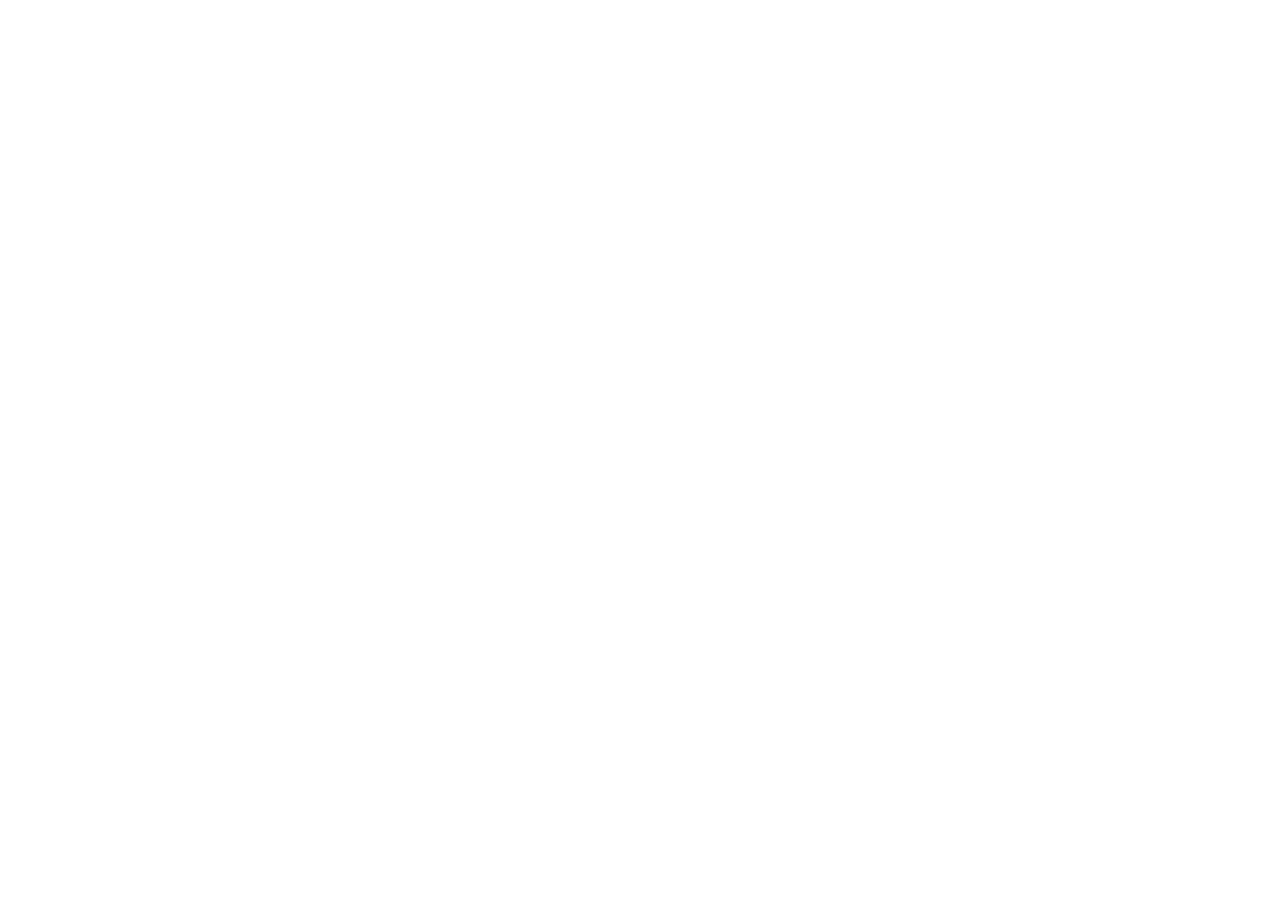
==== index.html @ d04f59fc "first" ====
<!DOCTYPE html>
<html lang="pt-BR">
<head>
    <meta charset="UTF-8">
    <meta http-equiv="X-UA-Compatible" content="IE=edge">
    <meta name="viewport" content="width=device-width, initial-scale=1.0">
    <title>Document</title>
</head>
<body>
    
</body>
</html>
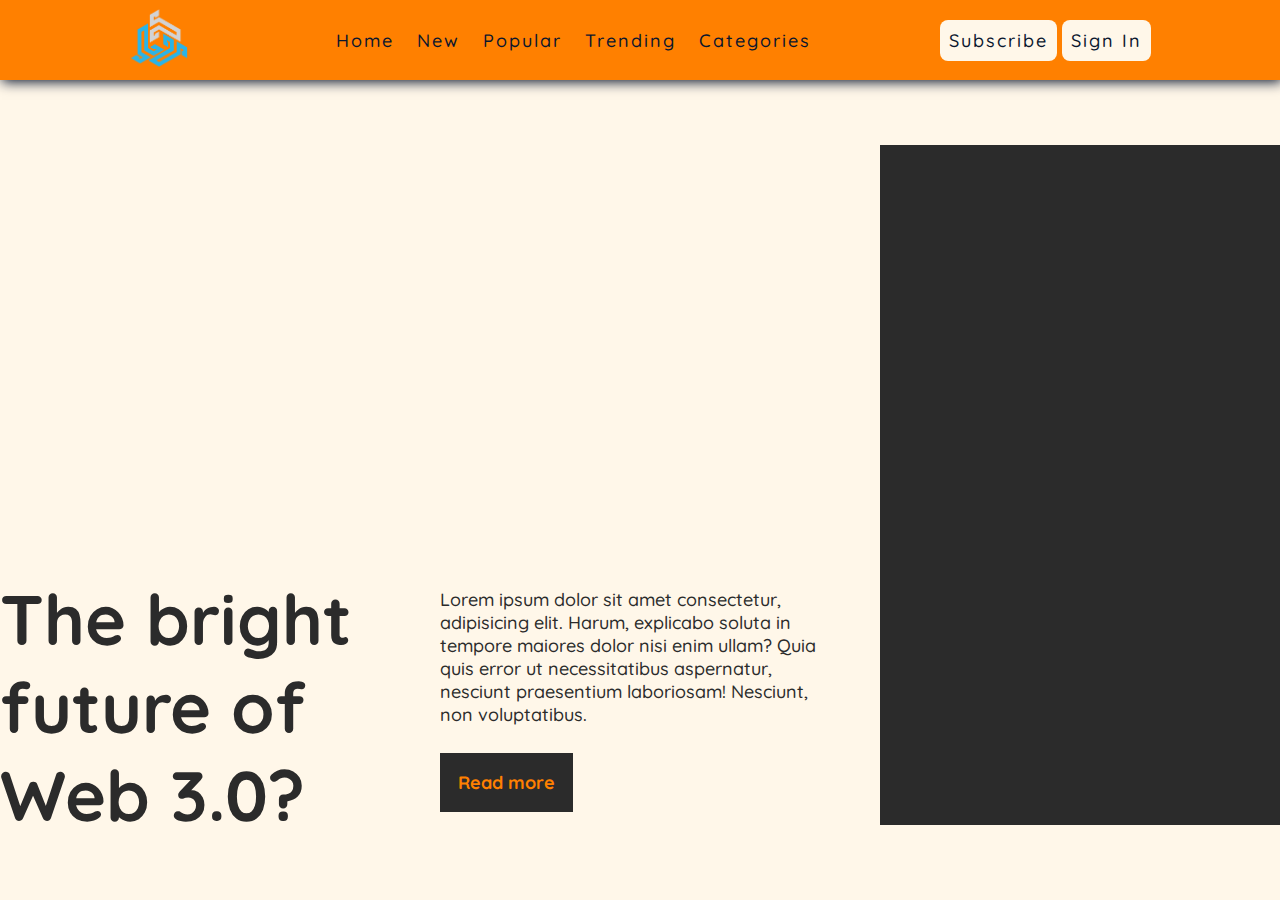
==== commit 26ca042b: "arrumando bug do body" ====
--- a/index.html
+++ b/index.html
@@ -4,9 +4,60 @@
     <meta charset="UTF-8">
     <meta http-equiv="X-UA-Compatible" content="IE=edge">
     <meta name="viewport" content="width=device-width, initial-scale=1.0">
-    <title>Document</title>
+
+    <link rel="stylesheet" href="https://cdn.jsdelivr.net/npm/swiper@8/swiper-bundle.min.css"/>
+    <link rel="preconnect" href="https://fonts.googleapis.com">
+    <link rel="preconnect" href="https://fonts.gstatic.com" crossorigin>
+    <link href="https://fonts.googleapis.com/css2?family=Quicksand:wght@300;400;500;700&display=swap" rel="stylesheet">
+    <link rel="stylesheet" href="assets/style.css">
+    <title>TechNews</title>
 </head>
 <body>
-    
+
+    <header>
+        <div class="navbar">
+            <div class="nav__logo">
+                <img src="assets/images/technewslogo.png" alt="logo principal">
+            </div>
+            <div class="nav__lista">
+                <a href="#">Home</a>
+                <a href="#">New</a>
+                <a href="#">Popular</a>
+                <a href="#">Trending</a>
+                <a href="#">Categories</a>
+            </div>
+
+            <div class="nav__buttons">
+                <a href="#">Subscribe</a>
+                <a href="#">Sign In</a>
+            </div>
+
+        </div>
+    </header>
+
+    <div class="news">
+
+        <div class="news__img">
+            <img src="assets/images/image-web-3-desktop.jpg" alt="" srcset="">
+        </div>
+        
+        <div class="news__title">
+            <h1>The bright future of Web 3.0?</h1>
+        </div>
+
+        <div class="news__txt">
+            <p>Lorem ipsum dolor sit amet consectetur, adipisicing elit. Harum, explicabo soluta in tempore maiores dolor nisi enim ullam? Quia quis error ut necessitatibus aspernatur, nesciunt praesentium laboriosam! Nesciunt, non voluptatibus.</p>
+        
+            <a href="#">Read more</a>
+        </div>
+
+        <div class="news__card-wrapper">
+
+        </div>
+
+    </div>
+
+    <script src="https://cdn.jsdelivr.net/npm/swiper@8/swiper-bundle.min.js"></script>
+    <script src="assets/main.js"></script>
 </body>
 </html>--- a/assets/style.css
+++ b/assets/style.css
@@ -0,0 +1,124 @@
+* {
+    margin: 0;
+    box-sizing: border-box;
+    padding: 0;
+}
+
+
+body {
+    font-family: 'Quicksand', sans-serif;
+    background: var(--branco-principal);
+    font-size: 18px;
+
+}
+
+:root {
+    --branco-principal: #FFF7E9;
+    --laranja: #FF8000;
+    --azul-escuro: #0a162e;
+    --azul-claro: #47C7FC;
+    --azul-mais-claro: #c8defe;
+    --cinza: #2b2b2b;
+}
+
+.navbar {
+    display:flex;
+    justify-content: space-evenly;
+    align-items: center;
+    height: 80px;
+    background: var(--laranja);
+    box-shadow: 2px 2px 12px var(--azul-escuro);
+}
+
+.nav__logo img{
+    height: 60px;
+}
+
+.nav__lista a{
+    text-decoration: none;
+    margin-left: 1em;
+    color: var(--azul-escuro);
+    font-weight: 500;
+    letter-spacing: 2px;
+}
+
+.nav__buttons a{
+    text-decoration: none;
+    padding: .5em;
+    background: var(--branco-principal);
+    border-radius: 8px;
+    color: var(--azul-escuro);
+    font-weight: 500;
+    letter-spacing: 2px;
+}
+
+.news-wrap {
+    width: 100%;
+}
+
+.news {
+    width: 100vw;
+    height: 90vh;
+    display: grid;
+    grid-template-columns: repeat(3, 400px);
+    grid-template-rows: 400px 250px;
+    grid-template-areas:
+        "img img box"
+        "text1 text2 box";
+    grid-row-gap: 30px;
+    grid-column-gap: 40px;
+    justify-content: center;
+    align-content: center;
+}
+
+.news__img {
+    grid-area: img;
+}
+
+.news__img img {
+    width: 100%;
+}
+
+.news__title {
+    grid-area: text1;
+}
+
+.news__title h1 {
+    font-size: 70px;
+    font-weight: 700;
+    color: var(--cinza);
+}
+
+.news__txt {
+    display: flex;
+    flex-direction: column;
+    justify-content: space-around;
+    grid-area: text2;
+}
+
+.news__txt p {
+    font-weight: 500;
+    color: var(--cinza);
+}
+
+.news__txt a {
+    text-decoration: none;
+    color: var(--laranja);
+    padding: 1em;
+    background: var(--cinza);
+    width: fit-content;
+    font-weight: 700;
+}
+
+
+.news__card-wrapper {
+    background: var(--cinza);
+    grid-area: box;
+}
+
+.swiper {
+    width: 600px;
+    height: 300px;
+    position: relative;
+    bottom: 50px;
+  }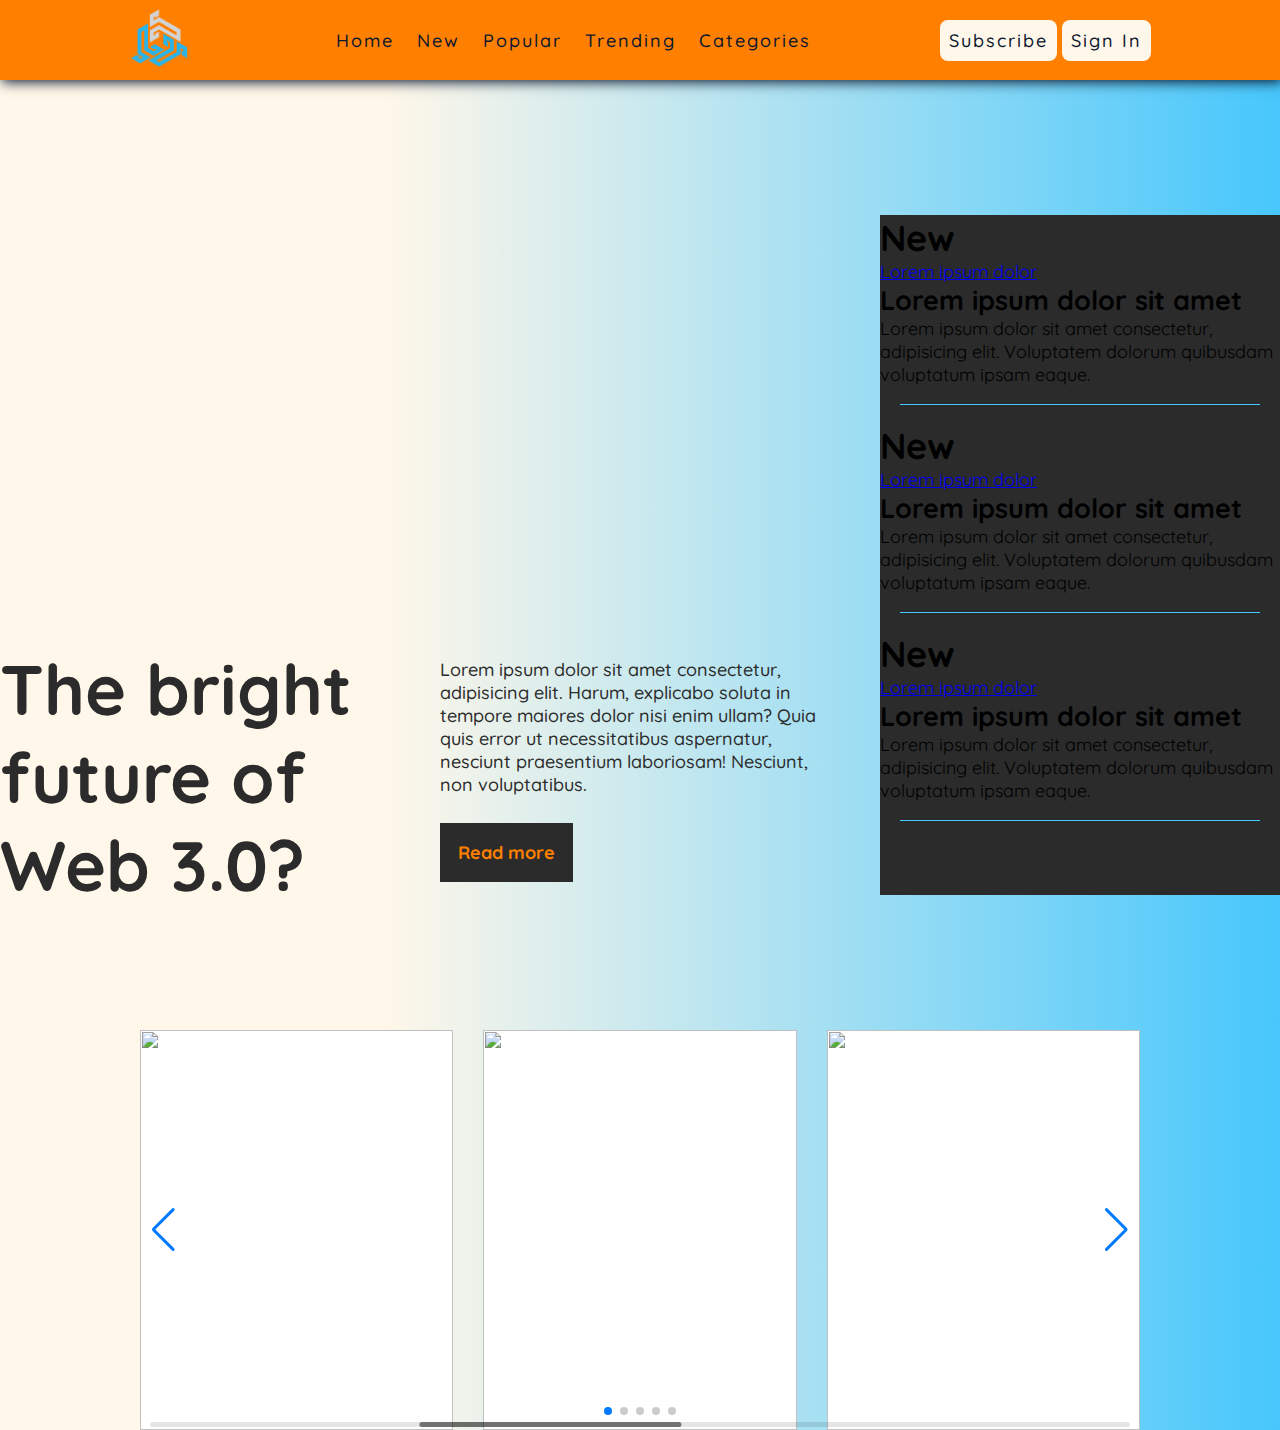
==== commit c1f1d1f3: "adicionando menu carrosel" ====
--- a/index.html
+++ b/index.html
@@ -52,9 +52,47 @@
         </div>
 
         <div class="news__card-wrapper">
+            <h1>New</h1>
+            <a href="#">Lorem ipsum dolor</a>
+            <h2>Lorem ipsum dolor sit amet</h2>
+            <p>Lorem ipsum dolor sit amet consectetur, adipisicing elit. Voluptatem dolorum quibusdam voluptatum ipsam eaque. </p>
+            <div class="line"></div>
 
+            <h1>New</h1>
+            <a href="#">Lorem ipsum dolor</a>
+            <h2>Lorem ipsum dolor sit amet</h2>
+            <p>Lorem ipsum dolor sit amet consectetur, adipisicing elit. Voluptatem dolorum quibusdam voluptatum ipsam eaque. </p>
+            <div class="line"></div>
+
+            <h1>New</h1>
+            <a href="#">Lorem ipsum dolor</a>
+            <h2>Lorem ipsum dolor sit amet</h2>
+            <p>Lorem ipsum dolor sit amet consectetur, adipisicing elit. Voluptatem dolorum quibusdam voluptatum ipsam eaque. </p>
+            <div class="line"></div>
         </div>
 
+    </div>
+
+    <!-- Slider main container -->
+    <div class="swiper">
+        <!-- Additional required wrapper -->
+        <div class="swiper-wrapper">
+            <!-- Slides -->
+            <div class="swiper-slide"><img src="assets/images/image-retro-pcs.jpg" alt=""></div>
+            <div class="swiper-slide"><img src="assets/images/image-top-laptops.jpg" alt=""></div>
+            <div class="swiper-slide"><img src="assets/images/image-gaming-growth.jpg" alt=""></div>
+            <div class="swiper-slide"><img src="assets/images/image-top-laptops.jpg" alt=""></div>
+            <div class="swiper-slide"><img src="assets/images/image-gaming-growth.jpg" alt=""></div>
+        </div>
+        <!-- If we need pagination -->
+        <div class="swiper-pagination"></div>
+    
+        <!-- If we need navigation buttons -->
+        <div class="swiper-button-prev"></div>
+        <div class="swiper-button-next"></div>
+    
+        <!-- If we need scrollbar -->
+        <div class="swiper-scrollbar"></div>
     </div>
 
     <script src="https://cdn.jsdelivr.net/npm/swiper@8/swiper-bundle.min.js"></script>
--- a/assets/style.css
+++ b/assets/style.css
@@ -9,7 +9,7 @@
     font-family: 'Quicksand', sans-serif;
     background: var(--branco-principal);
     font-size: 18px;
-
+    background-image: linear-gradient(to right, var(--branco-principal) 30%, var(--azul-claro) 100%);
 }
 
 :root {
@@ -58,7 +58,8 @@
 
 .news {
     width: 100vw;
-    height: 90vh;
+    height: 95vh;
+    min-height: 950px;
     display: grid;
     grid-template-columns: repeat(3, 400px);
     grid-template-rows: 400px 250px;
@@ -116,9 +117,30 @@
     grid-area: box;
 }
 
+.line {
+    width: 90%;
+    height: 1px;
+    background: var(--azul-claro);
+    margin: 1em auto;
+}
+
 .swiper {
-    width: 600px;
-    height: 300px;
-    position: relative;
-    bottom: 50px;
+    width: 1000px;
+    height: 400px;
+}
+
+.swiper-slide {
+    text-align: center;
+    font-size: 18px;
+    background: #fff;
+    display: flex;
+    justify-content: center;
+    align-items: start;
+  }
+
+  .swiper-slide img {
+    display: block;
+    width: 100%;
+    height: 100%;
+    object-fit: cover;
   }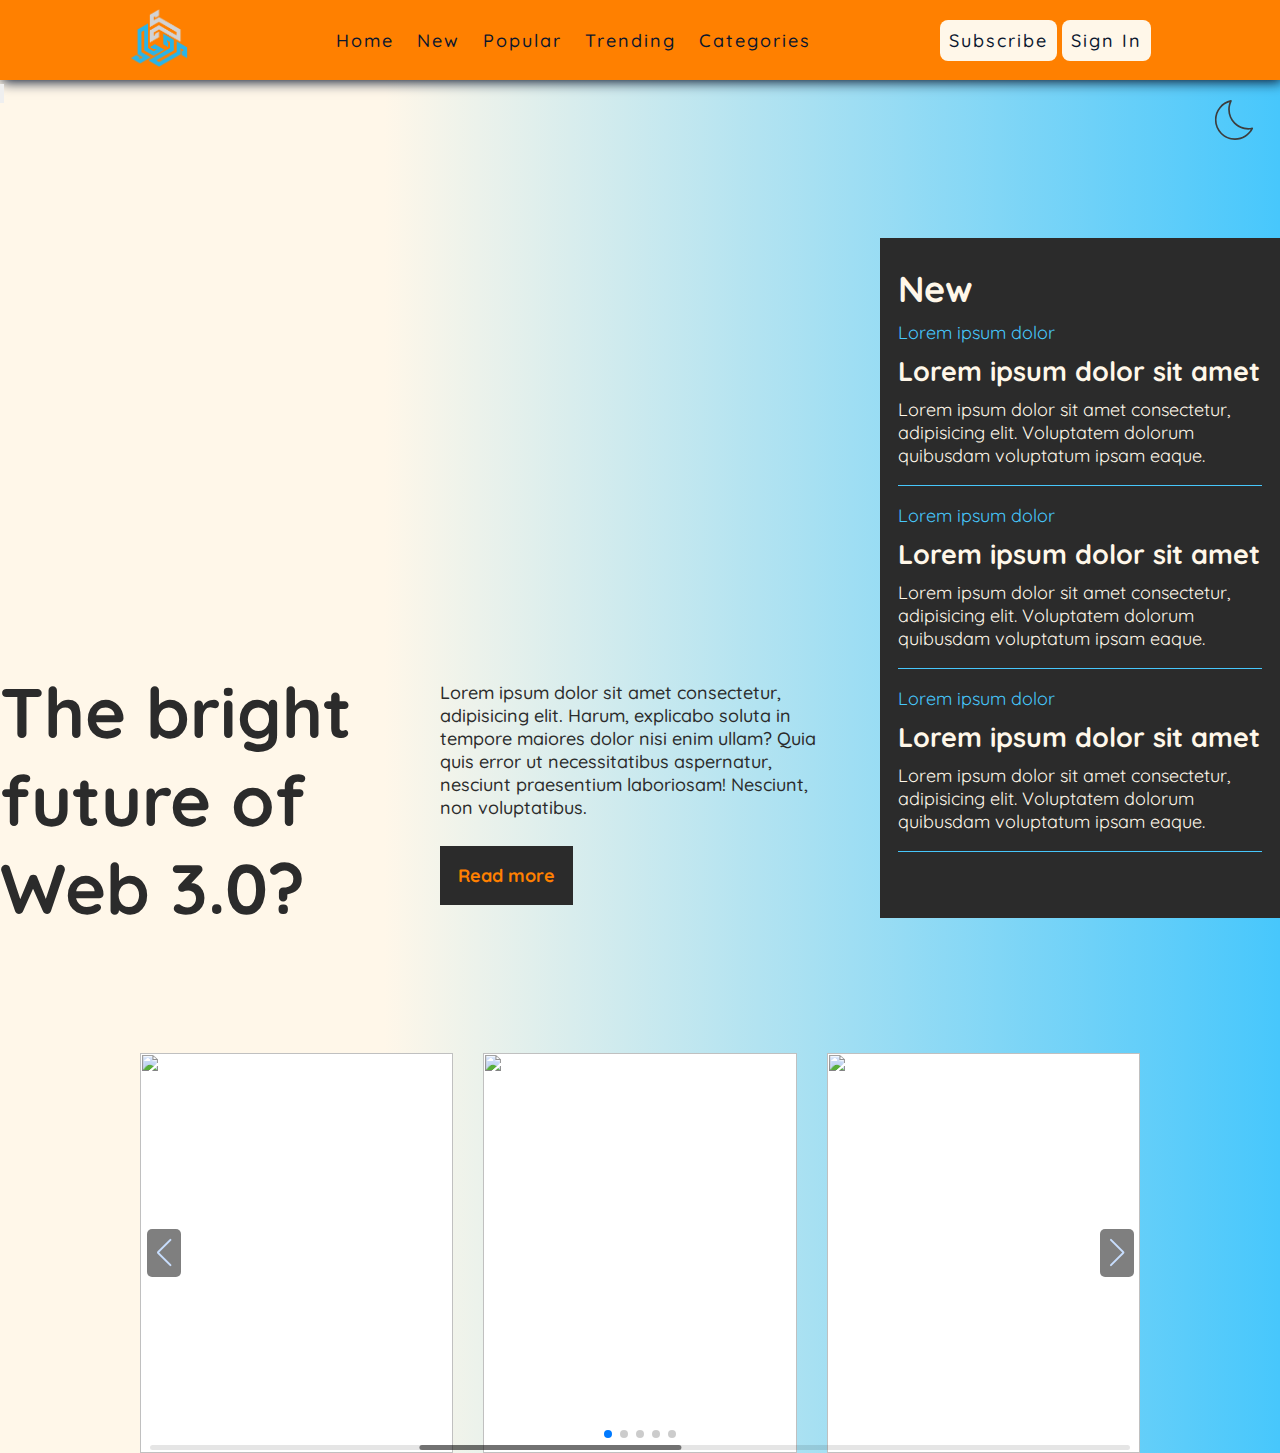
==== commit 3b4130ba: "começando a colocar dark mode" ====
--- a/index.html
+++ b/index.html
@@ -31,9 +31,11 @@
                 <a href="#">Subscribe</a>
                 <a href="#">Sign In</a>
             </div>
-
         </div>
     </header>
+
+    <input type="button" id="btn">
+    <label for="btn" class="toggle-mode"></label>
 
     <div class="news">
 
@@ -58,13 +60,11 @@
             <p>Lorem ipsum dolor sit amet consectetur, adipisicing elit. Voluptatem dolorum quibusdam voluptatum ipsam eaque. </p>
             <div class="line"></div>
 
-            <h1>New</h1>
             <a href="#">Lorem ipsum dolor</a>
             <h2>Lorem ipsum dolor sit amet</h2>
             <p>Lorem ipsum dolor sit amet consectetur, adipisicing elit. Voluptatem dolorum quibusdam voluptatum ipsam eaque. </p>
             <div class="line"></div>
 
-            <h1>New</h1>
             <a href="#">Lorem ipsum dolor</a>
             <h2>Lorem ipsum dolor sit amet</h2>
             <p>Lorem ipsum dolor sit amet consectetur, adipisicing elit. Voluptatem dolorum quibusdam voluptatum ipsam eaque. </p>
--- a/assets/style.css
+++ b/assets/style.css
@@ -19,6 +19,7 @@
     --azul-claro: #47C7FC;
     --azul-mais-claro: #c8defe;
     --cinza: #2b2b2b;
+    --label-icon: url(images/moon-icon.svg);
 }
 
 .navbar {
@@ -52,12 +53,26 @@
     letter-spacing: 2px;
 }
 
+.toggle-mode {
+    background-image: var(--label-icon);
+    position: absolute;
+    top: 100px;
+    right: 2%;
+    background-repeat: no-repeat;
+    background-size: contain;
+    padding: 20px;
+    cursor: pointer;
+}
+
+.dark-mode {
+    --label-icon: url(images/sun-icon.svg); 
+}
+
 .news-wrap {
     width: 100%;
 }
 
 .news {
-    width: 100vw;
     height: 95vh;
     min-height: 950px;
     display: grid;
@@ -115,10 +130,21 @@
 .news__card-wrapper {
     background: var(--cinza);
     grid-area: box;
+    color: var(--branco-principal);
+    padding: 1em;
+}
+
+.news__card-wrapper a {
+    text-decoration: none;
+    color: var(--azul-claro);
+}
+
+.news__card-wrapper h2, .news__card-wrapper h1 {
+    margin: 10px 0;
 }
 
 .line {
-    width: 90%;
+    width: 100%;
     height: 1px;
     background: var(--azul-claro);
     margin: 1em auto;
@@ -143,4 +169,12 @@
     width: 100%;
     height: 100%;
     object-fit: cover;
+  }
+
+  .swiper-button-next:after, .swiper-button-prev:after {
+    color:var(--azul-mais-claro);
+    padding: 10px;
+    background: rgba(0, 0, 0, 0.5);
+    border-radius: 5px;
+    font-size: 28px;
   }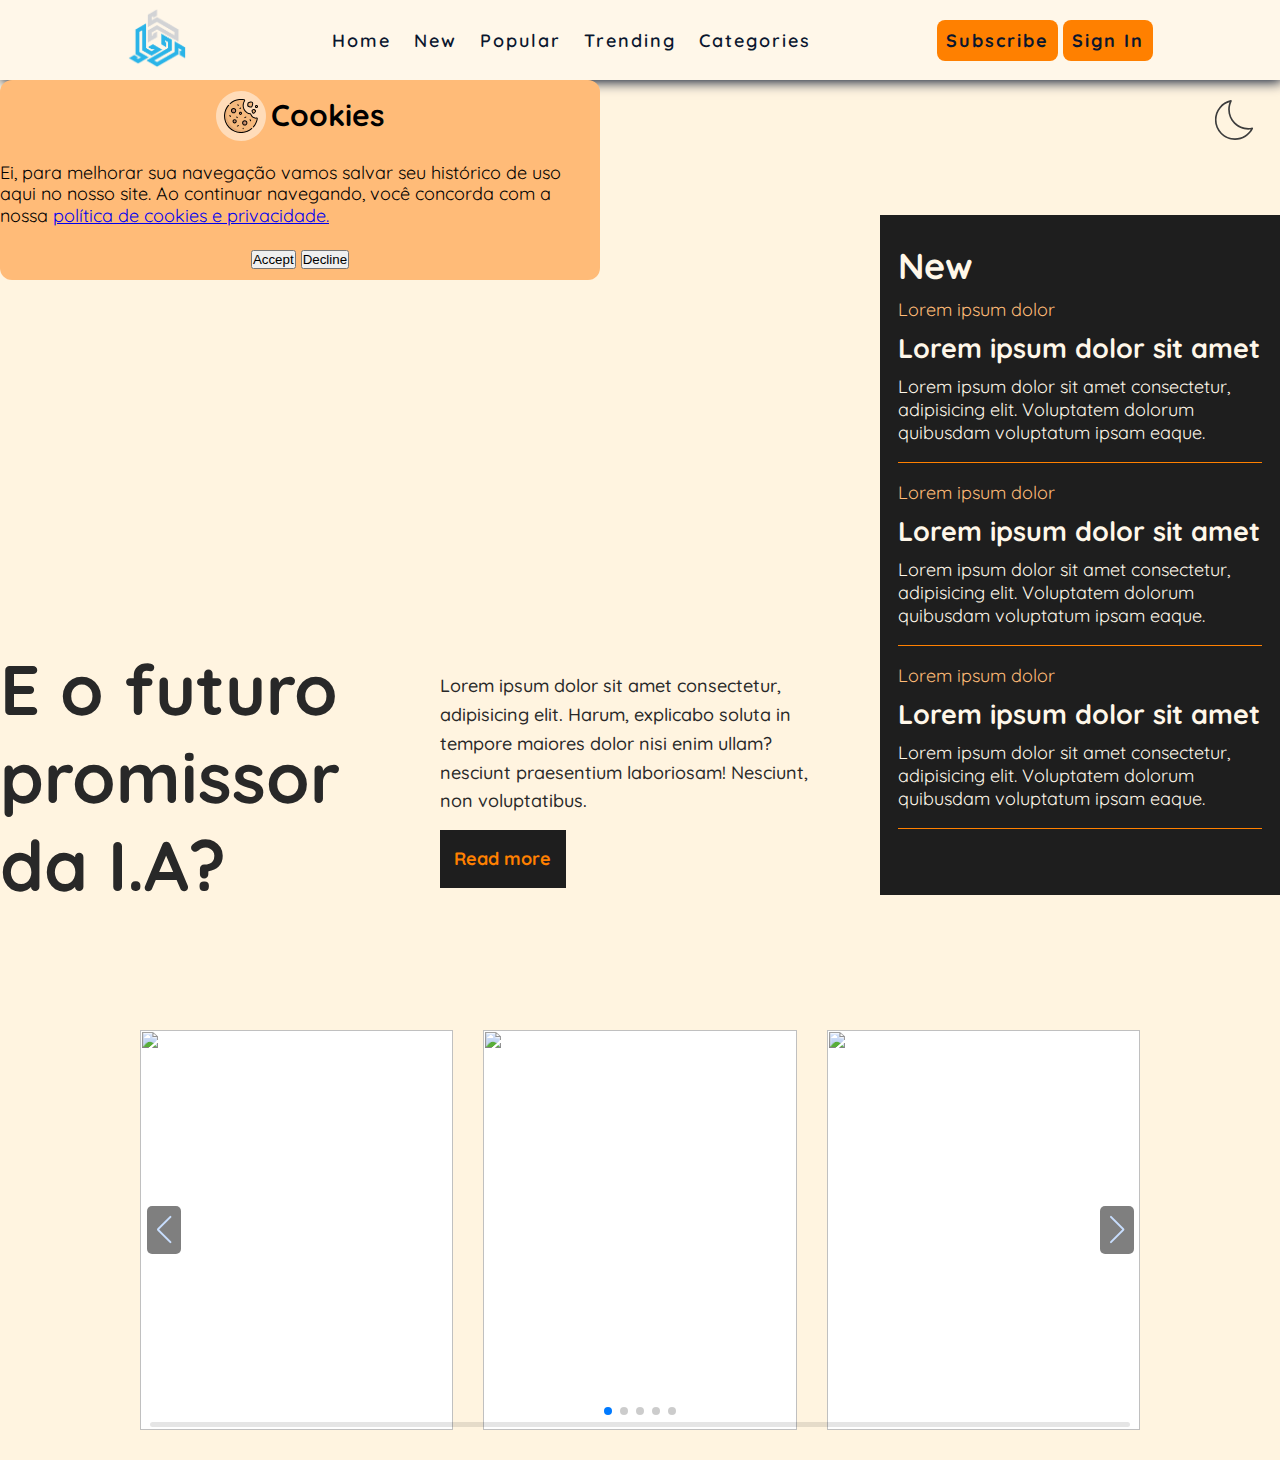
==== commit d9ddcfd3: "adicionando popup cookies" ====
--- a/index.html
+++ b/index.html
@@ -34,21 +34,35 @@
         </div>
     </header>
 
+    <section class="cookies__wrapper">
+        <div class="cookies__title">
+            <img src="assets/images/cookie-img.svg" alt="cookie">
+            <h2>Cookies</h2>
+        </div>
+        <div class="cookies__txt">
+            <p>Ei, para melhorar sua navegação vamos salvar seu histórico de uso aqui no nosso site. Ao continuar navegando, você concorda com a nossa <a href="#">política de cookies e privacidade.</a></p>
+        </div>
+        <div class="cookies__buttons">
+            <button class="button">Accept</button>
+            <button class="button">Decline</button>
+        </div>
+    </section>
+
     <input type="button" id="btn">
     <label for="btn" class="toggle-mode"></label>
 
     <div class="news">
 
         <div class="news__img">
-            <img src="assets/images/image-web-3-desktop.jpg" alt="" srcset="">
+            <img src="assets/images/main-img.jpg" alt="" srcset="">
         </div>
         
         <div class="news__title">
-            <h1>The bright future of Web 3.0?</h1>
+            <h1>E o futuro promissor da I.A?</h1>
         </div>
 
         <div class="news__txt">
-            <p>Lorem ipsum dolor sit amet consectetur, adipisicing elit. Harum, explicabo soluta in tempore maiores dolor nisi enim ullam? Quia quis error ut necessitatibus aspernatur, nesciunt praesentium laboriosam! Nesciunt, non voluptatibus.</p>
+            <p>Lorem ipsum dolor sit amet consectetur, adipisicing elit. Harum, explicabo soluta in tempore maiores dolor nisi enim ullam? nesciunt praesentium laboriosam! Nesciunt, non voluptatibus.</p>
         
             <a href="#">Read more</a>
         </div>
--- a/assets/style.css
+++ b/assets/style.css
@@ -5,53 +5,67 @@
 }
 
 
-body {
-    font-family: 'Quicksand', sans-serif;
-    background: var(--branco-principal);
-    font-size: 18px;
-    background-image: linear-gradient(to right, var(--branco-principal) 30%, var(--azul-claro) 100%);
-}
-
 :root {
     --branco-principal: #FFF7E9;
+    --fundo: #fff4e0;
+    /*--fundo-gradiente: linear-gradient(to right, var(--branco-principal) 50%, var(--laranja-claro) 100%);*/
     --laranja: #FF8000;
+    --laranja-claro: #ffbb78;
     --azul-escuro: #0a162e;
     --azul-claro: #47C7FC;
     --azul-mais-claro: #c8defe;
-    --cinza: #2b2b2b;
+    --cinza: #1e1e1e;
+    --cinza-txt: #282828;
+    --preto: #000000;
     --label-icon: url(images/moon-icon.svg);
 }
 
-.navbar {
-    display:flex;
-    justify-content: space-evenly;
+
+body {
+    font-family: 'Quicksand', sans-serif;
+    font-size: 18px;
+    background: var(--fundo);
+    transition: 2s;
+    /*background-image: var(--fundo-gradiente);*/
+}
+
+.cookies__wrapper {
+    width: 600px;
+    height: 200px;
+    background: var(--laranja-claro);
+    border-radius: 12px;
+    display: block;
+    margin: 0 auto;
+    display: flex;
+    flex-direction: column;
+    justify-content: space-around;
+    line-height: 1.2em;
+    position: absolute;
+}
+
+.cookies__title {
+    display: flex;
     align-items: center;
-    height: 80px;
-    background: var(--laranja);
-    box-shadow: 2px 2px 12px var(--azul-escuro);
-}
-
-.nav__logo img{
-    height: 60px;
-}
-
-.nav__lista a{
-    text-decoration: none;
-    margin-left: 1em;
-    color: var(--azul-escuro);
-    font-weight: 500;
-    letter-spacing: 2px;
-}
-
-.nav__buttons a{
-    text-decoration: none;
-    padding: .5em;
-    background: var(--branco-principal);
-    border-radius: 8px;
-    color: var(--azul-escuro);
-    font-weight: 500;
-    letter-spacing: 2px;
-}
+    justify-content: center;
+    font-size: 20px;
+}
+
+.cookies__title img {
+    width: 50px;
+    margin-right: 5px;
+}
+
+.cookies__buttons {
+    text-align: center;
+}
+
+.dark-mode {
+    --label-icon: url(images/sun-icon.svg); 
+    /*--fundo-gradiente:  linear-gradient(to right, var(--preto) 50%, var(--cinza) 100%);*/
+    --cinza-txt: #cccccc;
+    --fundo: #1e1e1e;
+}
+
 
 .toggle-mode {
     background-image: var(--label-icon);
@@ -62,11 +76,44 @@
     background-size: contain;
     padding: 20px;
     cursor: pointer;
-}
-
-.dark-mode {
-    --label-icon: url(images/sun-icon.svg); 
-}
+    transition: 2s;
+}
+
+#btn {
+    display: none;
+}
+
+.navbar {
+    display:flex;
+    justify-content: space-evenly;
+    align-items: center;
+    height: 80px;
+    background: var(--branco-principal);
+    box-shadow: 2px 2px 12px var(--azul-escuro);
+}
+
+.nav__logo img{
+    height: 60px;
+}
+
+.nav__lista a{
+    text-decoration: none;
+    margin-left: 1em;
+    color: var(--azul-escuro);
+    font-weight: 600;
+    letter-spacing: 2px;
+}
+
+.nav__buttons a{
+    text-decoration: none;
+    padding: .5em;
+    background: var(--laranja);
+    border-radius: 8px;
+    color: var(--azul-escuro);
+    font-weight: 700;
+    letter-spacing: 2px;
+}
+
 
 .news-wrap {
     width: 100%;
@@ -102,7 +149,7 @@
 .news__title h1 {
     font-size: 70px;
     font-weight: 700;
-    color: var(--cinza);
+    color: var(--cinza-txt);
 }
 
 .news__txt {
@@ -110,17 +157,19 @@
     flex-direction: column;
     justify-content: space-around;
     grid-area: text2;
+    line-height: 1.6em;
 }
 
 .news__txt p {
     font-weight: 500;
-    color: var(--cinza);
+    color: var(--cinza-txt);
+    margin-top: 20px;
 }
 
 .news__txt a {
     text-decoration: none;
     color: var(--laranja);
-    padding: 1em;
+    padding: .8em;
     background: var(--cinza);
     width: fit-content;
     font-weight: 700;
@@ -134,9 +183,14 @@
     padding: 1em;
 }
 
+.news__card-wrapper.dark-mode {
+    color: var(--cinza-txt);
+    transition: 3s;
+}
+
 .news__card-wrapper a {
     text-decoration: none;
-    color: var(--azul-claro);
+    color: var(--laranja-claro);
 }
 
 .news__card-wrapper h2, .news__card-wrapper h1 {
@@ -146,13 +200,14 @@
 .line {
     width: 100%;
     height: 1px;
-    background: var(--azul-claro);
+    background: var(--laranja);
     margin: 1em auto;
 }
 
 .swiper {
     width: 1000px;
     height: 400px;
+    margin-bottom: 30px;
 }
 
 .swiper-slide {
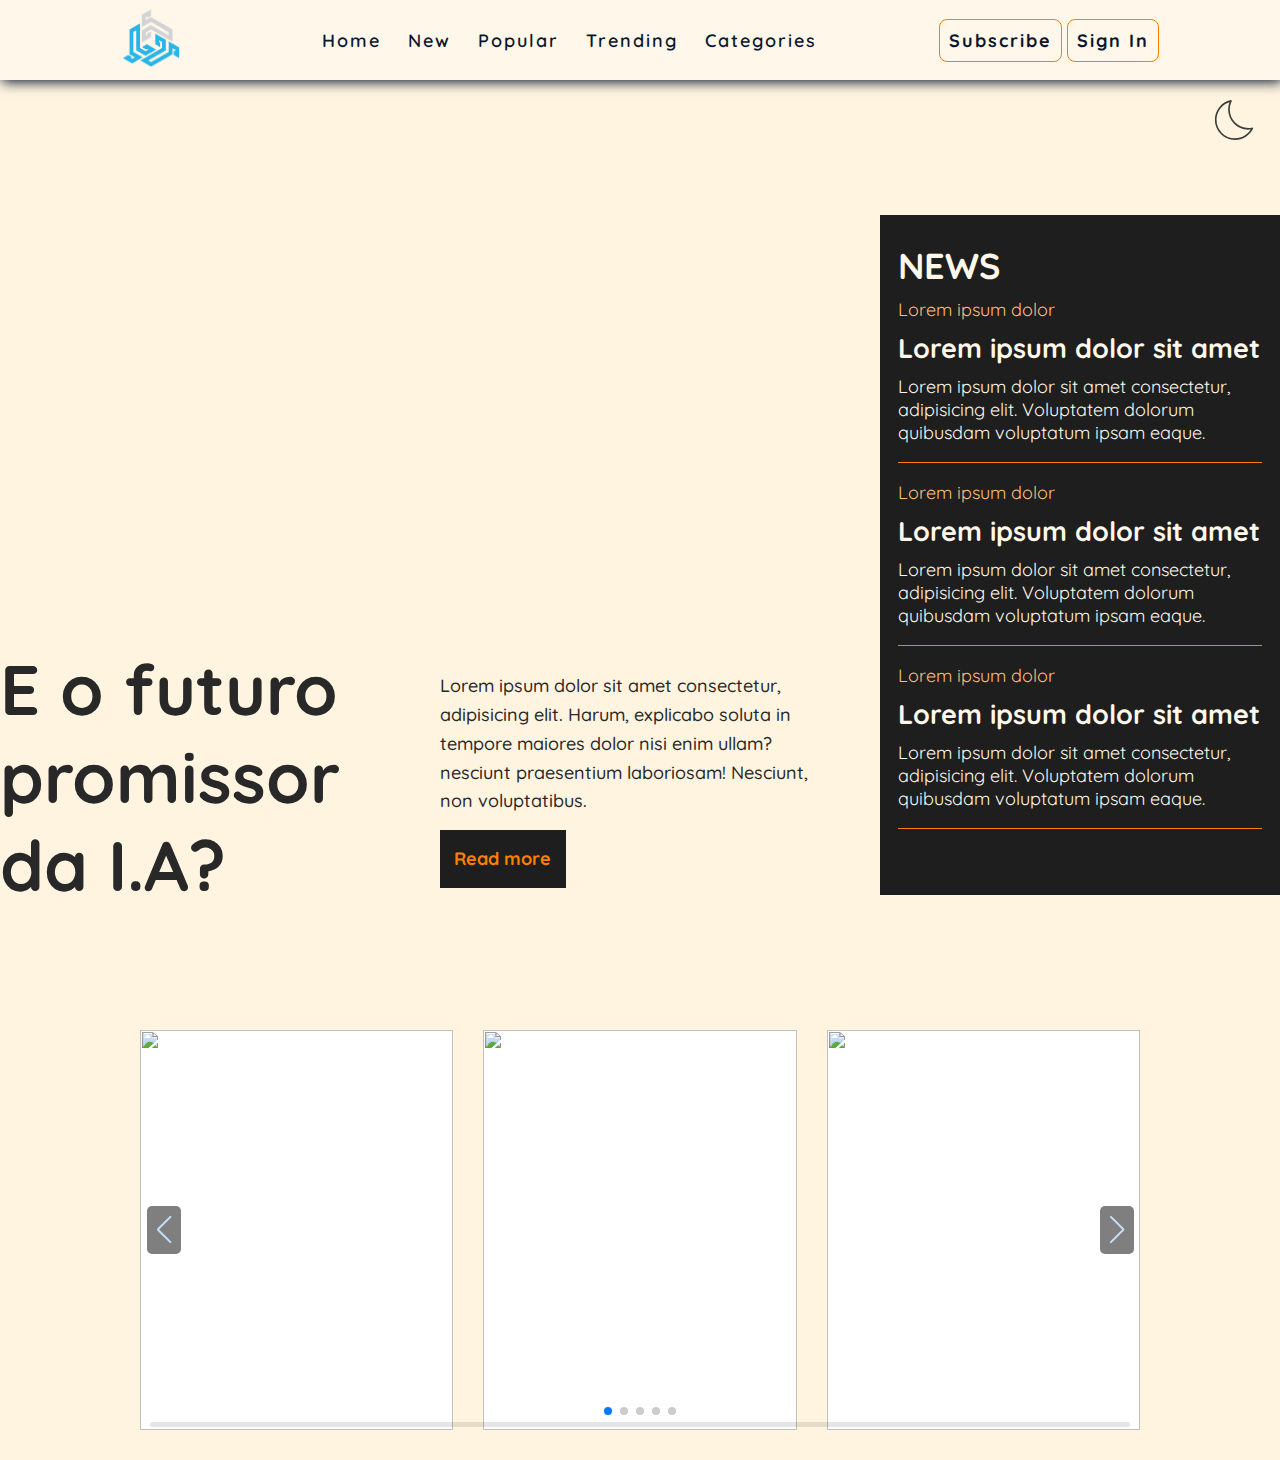
==== commit 2d9566a3: "melhorando dark mode" ====
--- a/index.html
+++ b/index.html
@@ -34,17 +34,19 @@
         </div>
     </header>
 
-    <section class="cookies__wrapper">
-        <div class="cookies__title">
-            <img src="assets/images/cookie-img.svg" alt="cookie">
-            <h2>Cookies</h2>
-        </div>
-        <div class="cookies__txt">
-            <p>Ei, para melhorar sua navegação vamos salvar seu histórico de uso aqui no nosso site. Ao continuar navegando, você concorda com a nossa <a href="#">política de cookies e privacidade.</a></p>
-        </div>
-        <div class="cookies__buttons">
-            <button class="button">Accept</button>
-            <button class="button">Decline</button>
+    <section class="cookies">
+        <div class="cookies__wrapper">
+            <div class="cookies__title">
+                <img src="assets/images/cookie-img.svg" alt="cookie">
+                <h2>Cookies</h2>
+            </div>
+            <div class="cookies__txt">
+                <p>Ei, para melhorar sua navegação vamos salvar seu histórico de uso aqui no nosso site. Ao continuar navegando, você concorda com a nossa <a href="#">política de cookies e privacidade.</a></p>
+            </div>
+            <div class="cookies__buttons">
+                <button class="cookie__button" id="acceptBtn">Aceito</button>
+                <button class="cookie__button">Não, obrigado</button>
+            </div>
         </div>
     </section>
 
@@ -68,7 +70,7 @@
         </div>
 
         <div class="news__card-wrapper">
-            <h1>New</h1>
+            <h1>NEWS</h1>
             <a href="#">Lorem ipsum dolor</a>
             <h2>Lorem ipsum dolor sit amet</h2>
             <p>Lorem ipsum dolor sit amet consectetur, adipisicing elit. Voluptatem dolorum quibusdam voluptatum ipsam eaque. </p>
--- a/assets/style.css
+++ b/assets/style.css
@@ -15,6 +15,7 @@
     --azul-claro: #47C7FC;
     --azul-mais-claro: #c8defe;
     --cinza: #1e1e1e;
+    --cinza-backgroundDM: #1e1e1e;
     --cinza-txt: #282828;
     --preto: #000000;
     --label-icon: url(images/moon-icon.svg);
@@ -29,18 +30,29 @@
     /*background-image: var(--fundo-gradiente);*/
 }
 
+.cookies {
+    display: flex;
+    width: 100%;
+    justify-content: center;
+}
+
 .cookies__wrapper {
-    width: 600px;
-    height: 200px;
+    position: fixed;
+    width: 100%;
+    max-width: 600px;
+    height: 220px;
     background: var(--laranja-claro);
     border-radius: 12px;
-    display: block;
-    margin: 0 auto;
     display: flex;
     flex-direction: column;
     justify-content: space-around;
-    line-height: 1.2em;
-    position: absolute;
+    top: -250px;
+    z-index: 3;
+    transition: top .6s ease-in;
+}
+
+.cookies__wrapper.show{
+    top: 100px;
 }
 
 .cookies__title {
@@ -48,21 +60,55 @@
     align-items: center;
     justify-content: center;
     font-size: 20px;
+    margin-top: 10px;
 }
 
 .cookies__title img {
-    width: 50px;
+    width: 40px;
     margin-right: 5px;
+}
+
+.cookies__txt p {
+    text-align: center;
+    margin: 10px 1em;
+    font-weight: 500;
+}
+
+.cookies__txt a {
+    text-decoration: none;
+    color: var(--laranja);
+}
+
+.cookies__txt a:hover {
+    color: var(--branco-principal);
 }
 
 .cookies__buttons {
     text-align: center;
+}
+
+.cookies__buttons button {
+    font-size: 18px;
+    padding: 5px 25px;
+    margin: 15px 15px;
+    background: var(--laranja);
+    border: none;
+    border-radius: 4px;
+    color: var(--branco-principal);
+    cursor: pointer;
+    transition: all .2s ease;
+}
+
+.cookies__buttons button:hover {
+    background-color: var(--branco-principal);
+    color: var(--cinza);
 }
 
 .dark-mode {
     --label-icon: url(images/sun-icon.svg); 
     /*--fundo-gradiente:  linear-gradient(to right, var(--preto) 50%, var(--cinza) 100%);*/
     --cinza-txt: #cccccc;
+    --cinza-backgroundDM: #111111;
     --fundo: #1e1e1e;
 }
 
@@ -102,12 +148,31 @@
     color: var(--azul-escuro);
     font-weight: 600;
     letter-spacing: 2px;
-}
+    position: relative; /* BUSCAR ENTENDER*/
+    padding: 0 2px;
+}
+
+.nav__lista a::after {
+    content: "";
+    width: 0;
+    height: 3px;
+    background-color: var(--laranja);
+    position: absolute;
+    left: 0;
+    bottom: -5px;
+    transition: all 0.2s ease;
+}
+
+.nav__lista a:hover::after { /* a orderm :hover e depois ::after IMPORTA*/
+    width: 100%;
+}
+
 
 .nav__buttons a{
     text-decoration: none;
     padding: .5em;
-    background: var(--laranja);
+    background: var(--branco-principal);
+    border: 1px solid var(--laranja);
     border-radius: 8px;
     color: var(--azul-escuro);
     font-weight: 700;
@@ -170,14 +235,14 @@
     text-decoration: none;
     color: var(--laranja);
     padding: .8em;
-    background: var(--cinza);
+    background: var(--cinza-backgroundDM);
     width: fit-content;
     font-weight: 700;
 }
 
 
 .news__card-wrapper {
-    background: var(--cinza);
+    background: var(--cinza-backgroundDM);
     grid-area: box;
     color: var(--branco-principal);
     padding: 1em;
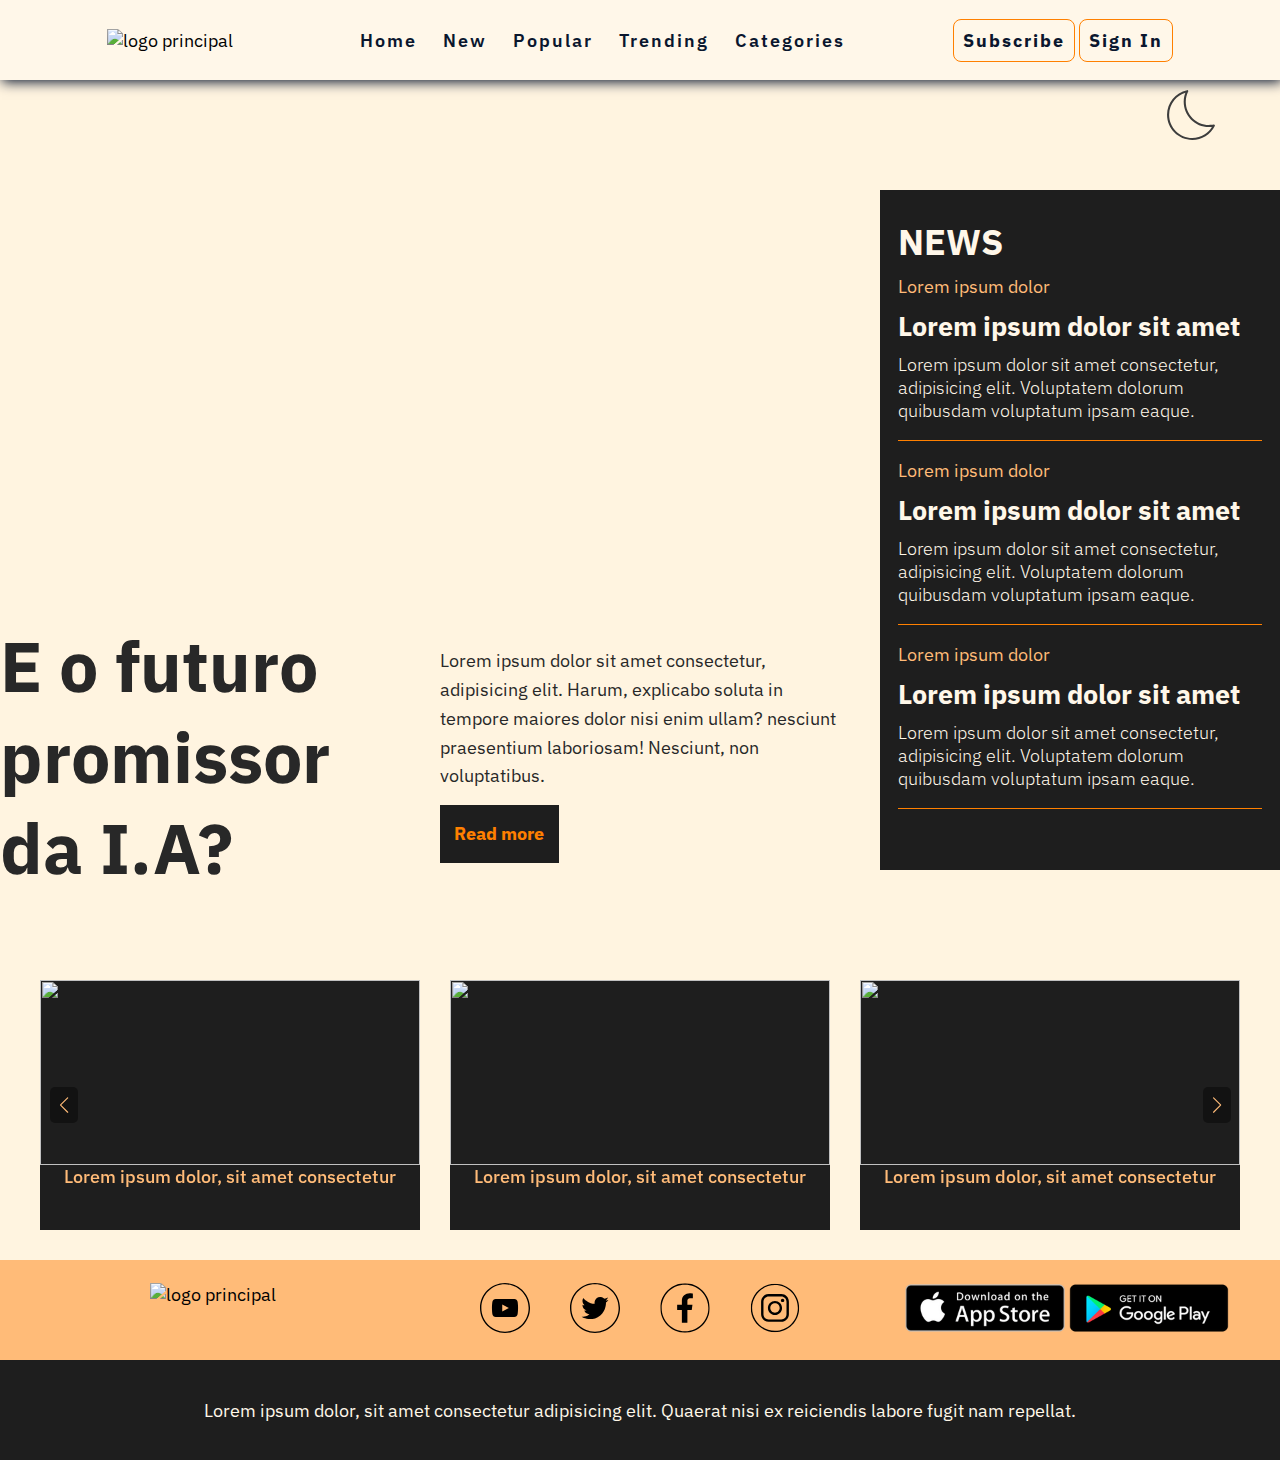
==== commit fc4a7ec2: "finalizando layout footer" ====
--- a/index.html
+++ b/index.html
@@ -8,7 +8,7 @@
     <link rel="stylesheet" href="https://cdn.jsdelivr.net/npm/swiper@8/swiper-bundle.min.css"/>
     <link rel="preconnect" href="https://fonts.googleapis.com">
     <link rel="preconnect" href="https://fonts.gstatic.com" crossorigin>
-    <link href="https://fonts.googleapis.com/css2?family=Quicksand:wght@300;400;500;700&display=swap" rel="stylesheet">
+    <link href="https://fonts.googleapis.com/css2?family=IBM+Plex+Sans:wght@200;300;400;500;700&display=swap" rel="stylesheet">
     <link rel="stylesheet" href="assets/style.css">
     <title>TechNews</title>
 </head>
@@ -17,7 +17,7 @@
     <header>
         <div class="navbar">
             <div class="nav__logo">
-                <img src="assets/images/technewslogo.png" alt="logo principal">
+                <img src="assets/images/technewslogo.svg" alt="logo principal">
             </div>
             <div class="nav__lista">
                 <a href="#">Home</a>
@@ -94,22 +94,51 @@
         <!-- Additional required wrapper -->
         <div class="swiper-wrapper">
             <!-- Slides -->
-            <div class="swiper-slide"><img src="assets/images/image-retro-pcs.jpg" alt=""></div>
-            <div class="swiper-slide"><img src="assets/images/image-top-laptops.jpg" alt=""></div>
-            <div class="swiper-slide"><img src="assets/images/image-gaming-growth.jpg" alt=""></div>
-            <div class="swiper-slide"><img src="assets/images/image-top-laptops.jpg" alt=""></div>
-            <div class="swiper-slide"><img src="assets/images/image-gaming-growth.jpg" alt=""></div>
+            <div class="swiper-slide  swiper-news-card"><img src="assets/images/carrosselimg1.png" alt="">
+                <a href="#">Lorem ipsum dolor, sit amet consectetur</a>
+            </div>
+            <div class="swiper-slide  swiper-news-card"><img src="assets/images/carrosselimg2.png" alt="">
+                <a href="#">Lorem ipsum dolor, sit amet consectetur</a>
+            </div>
+            <div class="swiper-slide  swiper-news-card"><img src="assets/images/carrosselimg3.png" alt="">
+                <a href="#">Lorem ipsum dolor, sit amet consectetur</a>
+            </div>
+            <div class="swiper-slide  swiper-news-card"><img src="assets/images/carrosselimg4.png" alt="">
+                <a href="#">Lorem ipsum dolor, sit amet consectetur</a>
+            </div>
+            <div class="swiper-slide  swiper-news-card"><img src="assets/images/carrosselimg5.png" alt="">
+                <a href="#">Lorem ipsum dolor, sit amet consectetur</a>
+            </div>
         </div>
-        <!-- If we need pagination -->
-        <div class="swiper-pagination"></div>
     
         <!-- If we need navigation buttons -->
         <div class="swiper-button-prev"></div>
         <div class="swiper-button-next"></div>
-    
-        <!-- If we need scrollbar -->
-        <div class="swiper-scrollbar"></div>
     </div>
+
+    <footer>
+        <div class="footer__top">
+            <div class="footer__logo-technews">
+                <img src="assets/images/technewslogo.svg" alt="logo principal">
+            </div>
+            <div class="footer__logos">
+                <svg xmlns="http://www.w3.org/2000/svg" xmlns:xlink="http://www.w3.org/1999/xlink" width="500" zoomAndPan="magnify" viewBox="0 0 375 374.999991" height="500" preserveAspectRatio="xMidYMid meet" version="1.0"><path d="M 282.117188 141.535156 C 280.222656 129.371094 269.796875 120.683594 257.636719 120.683594 L 117.523438 120.683594 C 105.359375 120.683594 94.933594 129.527344 93.039062 141.535156 C 91.300781 152.75 89.5625 168.386719 89.5625 187.5 C 89.722656 206.613281 91.300781 222.25 93.039062 233.464844 C 94.933594 245.472656 105.359375 254.316406 117.523438 254.316406 L 257.476562 254.316406 C 269.640625 254.316406 280.222656 245.472656 281.960938 233.464844 C 283.699219 222.09375 285.4375 206.613281 285.4375 187.5 C 285.4375 168.386719 283.855469 152.75 282.117188 141.535156 Z M 166.808594 214.195312 L 166.808594 160.960938 L 216.40625 187.65625 Z M 166.808594 214.195312 " fill-opacity="1" fill-rule="nonzero"/><path d="M 187.5 375 C 84.191406 375 0 290.964844 0 187.5 C 0 84.191406 84.191406 0 187.5 0 C 290.804688 0 375 84.191406 375 187.5 C 375 290.964844 290.964844 375 187.5 375 Z M 187.5 10.265625 C 89.722656 10.265625 10.265625 89.722656 10.265625 187.5 C 10.265625 285.277344 89.722656 364.734375 187.5 364.734375 C 285.277344 364.734375 364.734375 285.277344 364.734375 187.5 C 364.734375 89.722656 285.277344 10.265625 187.5 10.265625 Z M 187.5 10.265625 " fill-opacity="1" fill-rule="nonzero"/></svg>
+
+                <svg xmlns="http://www.w3.org/2000/svg" xmlns:xlink="http://www.w3.org/1999/xlink" width="500" zoomAndPan="magnify" viewBox="0 0 375 374.999991" height="500" preserveAspectRatio="xMidYMid meet" version="1.0"><path d="M 269.957031 146.273438 C 269.957031 146.273438 272.800781 206.140625 227.148438 243.101562 C 159.066406 298.390625 85.613281 253.527344 85.613281 253.527344 C 85.613281 253.527344 103.464844 253.84375 119.261719 249.578125 C 135.058594 245.3125 146.273438 235.203125 146.273438 235.203125 C 146.273438 235.203125 129.054688 231.570312 120.207031 225.09375 C 111.203125 218.617188 107.886719 206.140625 107.886719 206.140625 C 107.886719 206.140625 113.730469 206.613281 117.523438 206.613281 C 121.3125 206.457031 125.894531 204.71875 125.894531 204.71875 C 125.894531 204.71875 113.574219 203.296875 102.042969 190.34375 C 93.039062 180.234375 93.671875 163.332031 93.671875 163.332031 C 93.671875 163.332031 99.042969 166.492188 102.042969 167.28125 C 104.886719 168.070312 110.414062 168.070312 110.414062 168.070312 C 110.414062 168.070312 99.671875 161.59375 94.777344 145.167969 C 90.039062 128.582031 99.199219 111.835938 99.199219 111.835938 C 99.199219 111.835938 114.996094 131.109375 138.847656 143.585938 C 162.699219 156.066406 185.128906 155.59375 185.128906 155.59375 C 185.128906 155.59375 181.8125 145.640625 187.5 131.109375 C 193.1875 116.417969 206.140625 105.992188 225.726562 104.414062 C 245.3125 102.832031 257.792969 117.679688 257.792969 117.679688 C 257.792969 117.679688 263.796875 116.574219 270.746094 114.046875 C 277.695312 111.519531 284.488281 108.363281 284.488281 108.363281 C 284.488281 108.363281 282.117188 115.785156 277.378906 121.628906 C 272.640625 127.476562 267.269531 130.949219 267.269531 130.949219 C 267.269531 130.949219 273.429688 130.476562 279.589844 128.738281 C 285.75 127 289.226562 125.261719 289.226562 125.261719 C 282.433594 137.269531 269.957031 146.273438 269.957031 146.273438 Z M 269.957031 146.273438 " fill-opacity="1" fill-rule="nonzero"/><path d="M 187.5 375 C 84.191406 375 0 290.964844 0 187.5 C 0 84.035156 84.191406 0 187.5 0 C 290.804688 0 375 84.191406 375 187.5 C 375 290.804688 290.964844 375 187.5 375 Z M 187.5 10.265625 C 89.722656 10.265625 10.265625 89.722656 10.265625 187.5 C 10.265625 285.277344 89.722656 364.734375 187.5 364.734375 C 285.277344 364.734375 364.734375 285.277344 364.734375 187.5 C 364.734375 89.722656 285.277344 10.265625 187.5 10.265625 Z M 187.5 10.265625 " fill-opacity="1" fill-rule="nonzero"/></svg>
+
+                <svg xmlns="http://www.w3.org/2000/svg" xmlns:xlink="http://www.w3.org/1999/xlink" width="500" zoomAndPan="magnify" viewBox="0 0 375 374.999991" height="500" preserveAspectRatio="xMidYMid meet" version="1.0"><defs><clipPath id="fd8abd49db"><path d="M 2.378906 2.378906 L 372.878906 2.378906 L 372.878906 372.878906 L 2.378906 372.878906 Z M 2.378906 2.378906 " clip-rule="nonzero"/></clipPath></defs><path d="M 205.417969 132.070312 L 205.417969 162.1875 L 243.34375 162.1875 L 238.039062 203.390625 L 205.417969 203.390625 L 205.417969 297.808594 L 164.0625 297.808594 L 164.0625 203.390625 L 128.636719 203.390625 L 128.636719 162.1875 L 164.0625 162.1875 L 164.0625 132.070312 C 164.0625 99.449219 190.4375 77.445312 223.054688 77.445312 C 237.414062 77.445312 246.464844 79.628906 246.464844 79.628906 L 246.464844 114.433594 L 223.054688 114.433594 C 213.378906 114.433594 205.417969 122.394531 205.417969 132.070312 Z M 205.417969 132.070312 " fill-opacity="1" fill-rule="nonzero"/><g clip-path="url(#fd8abd49db)"><path d="M 187.628906 372.878906 C 85.5625 372.878906 2.378906 289.851562 2.378906 187.628906 C 2.378906 85.40625 85.5625 2.378906 187.628906 2.378906 C 289.851562 2.378906 372.878906 85.5625 372.878906 187.628906 C 372.878906 289.695312 289.851562 372.878906 187.628906 372.878906 Z M 187.628906 12.523438 C 91.023438 12.523438 12.523438 91.023438 12.523438 187.628906 C 12.523438 284.234375 91.023438 362.734375 187.628906 362.734375 C 284.234375 362.734375 362.734375 284.234375 362.734375 187.628906 C 362.734375 91.023438 284.234375 12.523438 187.628906 12.523438 Z M 187.628906 12.523438 " fill-opacity="1" fill-rule="nonzero"/></g></svg>
+
+                <svg xmlns="http://www.w3.org/2000/svg" xmlns:xlink="http://www.w3.org/1999/xlink" width="500" zoomAndPan="magnify" viewBox="0 0 375 374.999991" height="500" preserveAspectRatio="xMidYMid meet" version="1.0"><defs><clipPath id="90d46215ce"><path d="M 5.898438 5.898438 L 368.898438 5.898438 L 368.898438 368.898438 L 5.898438 368.898438 Z M 5.898438 5.898438 " clip-rule="nonzero"/></clipPath></defs><path d="M 234.800781 83.117188 L 140.152344 83.117188 C 108.804688 83.117188 83.269531 108.652344 83.269531 140 L 83.269531 234.648438 C 83.269531 265.992188 108.804688 291.527344 140.152344 291.527344 L 234.800781 291.527344 C 266.144531 291.527344 291.679688 265.992188 291.679688 234.648438 L 291.679688 140.152344 C 291.679688 108.652344 266.144531 83.117188 234.800781 83.117188 Z M 273.792969 234.800781 C 273.792969 256.359375 256.359375 273.792969 234.800781 273.792969 L 140.152344 273.792969 C 118.589844 273.792969 101.007812 256.359375 101.007812 234.800781 L 101.007812 140.152344 C 101.007812 118.589844 118.589844 101.007812 140.152344 101.007812 L 234.800781 101.007812 C 256.359375 101.007812 273.792969 118.4375 273.792969 140.152344 Z M 273.792969 234.800781 " fill-opacity="1" fill-rule="nonzero"/><path d="M 257.125 130.367188 C 257.125 137.398438 251.46875 143.210938 244.28125 143.210938 C 237.246094 143.210938 231.4375 137.550781 231.4375 130.367188 C 231.4375 123.332031 237.09375 117.519531 244.28125 117.519531 C 251.46875 117.675781 257.125 123.332031 257.125 130.367188 Z M 257.125 130.367188 " fill-opacity="1" fill-rule="nonzero"/><path d="M 187.398438 134.339844 C 158.195312 134.339844 134.339844 158.195312 134.339844 187.398438 C 134.339844 216.605469 158.195312 240.457031 187.398438 240.457031 C 216.605469 240.457031 240.457031 216.605469 240.457031 187.398438 C 240.457031 158.195312 216.757812 134.339844 187.398438 134.339844 Z M 187.398438 222.566406 C 167.980469 222.566406 152.230469 206.820312 152.230469 187.398438 C 152.230469 167.980469 167.980469 152.230469 187.398438 152.230469 C 206.820312 152.230469 222.566406 167.980469 222.566406 187.398438 C 222.566406 206.820312 206.820312 222.566406 187.398438 222.566406 Z M 187.398438 222.566406 " fill-opacity="1" fill-rule="nonzero"/><g clip-path="url(#90d46215ce)"><path d="M 187.398438 368.898438 C 87.398438 368.898438 5.898438 287.554688 5.898438 187.398438 C 5.898438 87.398438 87.398438 5.898438 187.398438 5.898438 C 287.554688 5.898438 368.898438 87.398438 368.898438 187.398438 C 368.898438 287.554688 287.554688 368.898438 187.398438 368.898438 Z M 187.398438 15.839844 C 92.75 15.839844 15.839844 92.75 15.839844 187.398438 C 15.839844 282.046875 92.75 358.960938 187.398438 358.960938 C 282.046875 358.960938 358.960938 282.046875 358.960938 187.398438 C 358.960938 92.75 282.046875 15.839844 187.398438 15.839844 Z M 187.398438 15.839844 " fill-opacity="1" fill-rule="nonzero"/></g></svg>
+            </div>
+            <div class="footer__stores-logos">
+                <img src="assets/images/appStore-logo.png" alt="">
+                <img src="assets/images/playStore-logo.png" alt="">
+            </div>
+        </div>
+        <div class="footer__bottom">
+            <p>Lorem ipsum dolor, sit amet consectetur adipisicing elit. Quaerat nisi ex reiciendis labore fugit nam repellat.</p>
+        </div>
+    </footer>
 
     <script src="https://cdn.jsdelivr.net/npm/swiper@8/swiper-bundle.min.js"></script>
     <script src="assets/main.js"></script>
--- a/assets/style.css
+++ b/assets/style.css
@@ -23,7 +23,7 @@
 
 
 body {
-    font-family: 'Quicksand', sans-serif;
+    font-family: 'IBM Plex Sans', sans-serif;
     font-size: 18px;
     background: var(--fundo);
     transition: 2s;
@@ -115,12 +115,12 @@
 
 .toggle-mode {
     background-image: var(--label-icon);
-    position: absolute;
-    top: 100px;
-    right: 2%;
+    position: fixed;
+    top: 90px;
+    right: 5%;
     background-repeat: no-repeat;
     background-size: contain;
-    padding: 20px;
+    padding: 25px;
     cursor: pointer;
     transition: 2s;
 }
@@ -150,6 +150,11 @@
     letter-spacing: 2px;
     position: relative; /* BUSCAR ENTENDER*/
     padding: 0 2px;
+    transition: all 0.2s ease;
+}
+
+.nav__lista a:hover{
+    color: var(--laranja-claro);
 }
 
 .nav__lista a::after {
@@ -185,8 +190,8 @@
 }
 
 .news {
-    height: 95vh;
-    min-height: 950px;
+    height: 85vh;
+    min-height: 900px;
     display: grid;
     grid-template-columns: repeat(3, 400px);
     grid-template-rows: 400px 250px;
@@ -226,7 +231,6 @@
 }
 
 .news__txt p {
-    font-weight: 500;
     color: var(--cinza-txt);
     margin-top: 20px;
 }
@@ -248,14 +252,13 @@
     padding: 1em;
 }
 
-.news__card-wrapper.dark-mode {
-    color: var(--cinza-txt);
-    transition: 3s;
-}
-
 .news__card-wrapper a {
     text-decoration: none;
     color: var(--laranja-claro);
+}
+
+.news__card-wrapper p {
+    font-weight: 300;
 }
 
 .news__card-wrapper h2, .news__card-wrapper h1 {
@@ -270,8 +273,8 @@
 }
 
 .swiper {
-    width: 1000px;
-    height: 400px;
+    width: 1200px;
+    height: 250px;
     margin-bottom: 30px;
 }
 
@@ -280,21 +283,84 @@
     font-size: 18px;
     background: #fff;
     display: flex;
+    align-items: center;
+    background-color: var(--cinza-backgroundDM);
+}
+
+.swiper-slide img {
+    display: block;
+    width: 100%;
+    height: 185px;
+    object-position: top;
+    object-fit: contain;
+}
+
+.swiper-button-next:after, .swiper-button-prev:after {
+    color: var(--laranja-claro);
+    padding: 10px;
+    background: rgba(0, 0, 0, 0.4);
+    border-radius: 5px;
+    font-size: 16px;
+}
+
+.swiper-news-card {
+    flex-direction: column;
+}
+
+.swiper-news-card a{
+    text-decoration: none;
+    color: var(--laranja-claro);
+    font-weight: 500;
+}
+
+.swiper-news-card a:hover{
+    text-decoration: none;
+    color: var(--laranja);
+}
+
+footer {
+    width: 100%;
+}
+
+.footer__top {
+    height: 100px;
+    background: var(--laranja-claro);
+    display: grid;
+    grid-template-columns: 1fr 1fr 1fr;
+    justify-items: center;
+    align-content: center;
+}
+
+.footer__bottom {
+    height: 100px;
+    background: var(--cinza);
+}
+
+.footer__logo-technews img{
+    width: 50px;
+}
+
+.footer__logos svg {
+    width: 50px;
+    height: 50px;
+    margin: 0 1em;
+    transition: all 100ms ease-in;
+}
+
+.footer__logos svg:hover {
+    fill: var(--branco-principal);
+}
+
+.footer__stores-logos img {
+    height: 50px;
+}
+
+.footer__bottom {
+    display: flex;
     justify-content: center;
-    align-items: start;
-  }
-
-  .swiper-slide img {
-    display: block;
-    width: 100%;
-    height: 100%;
-    object-fit: cover;
-  }
-
-  .swiper-button-next:after, .swiper-button-prev:after {
-    color:var(--azul-mais-claro);
-    padding: 10px;
-    background: rgba(0, 0, 0, 0.5);
-    border-radius: 5px;
-    font-size: 28px;
-  }+    align-items: center;
+}
+
+.footer__bottom p {
+    color: var(--branco-principal);
+}